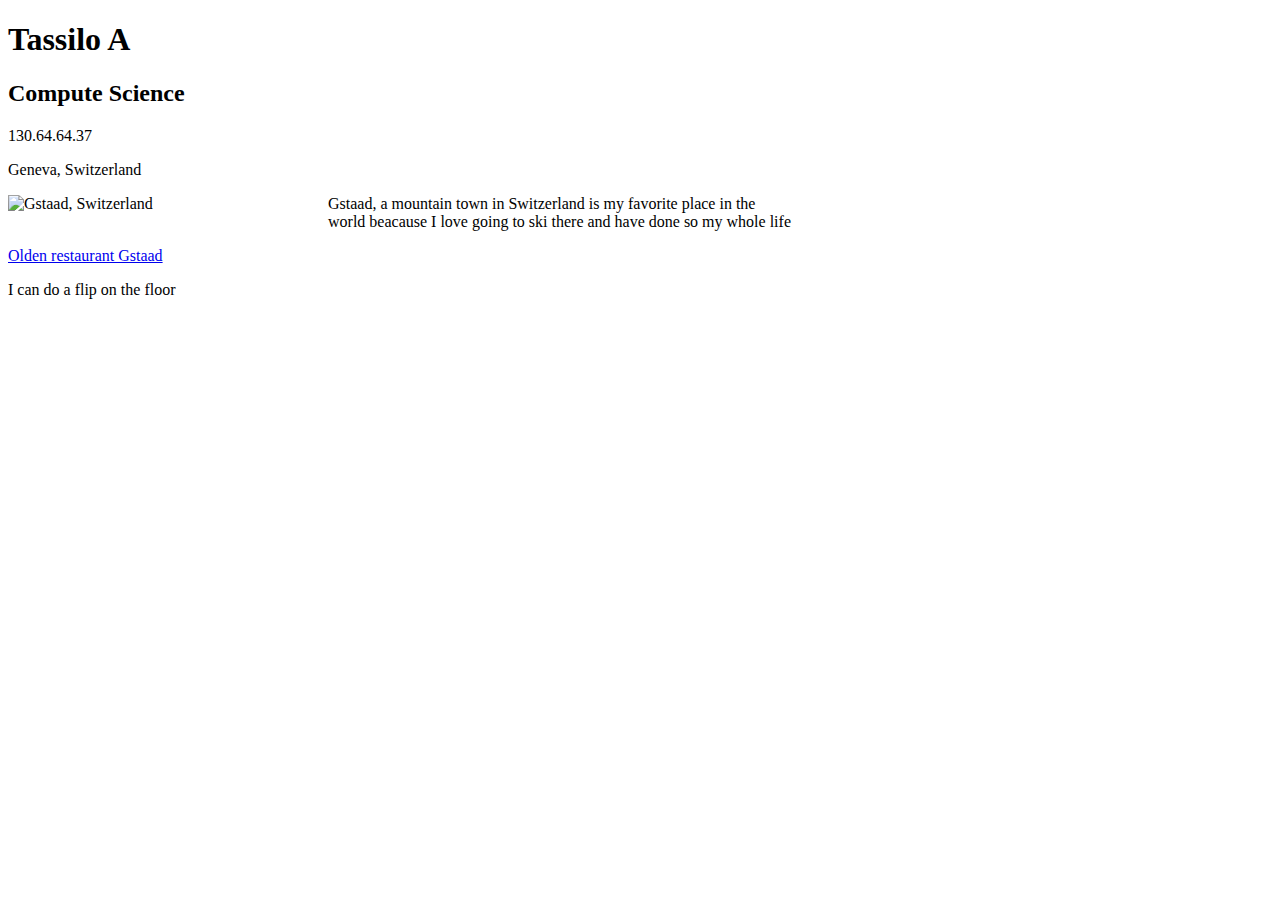
==== index.html @ 551d8a58 "Create index.html" ====
<!DOCTYPE html>
<html lang="en">

<head>
    <meta charset="UTF-8">
    <meta name="viewport" content="width=device-width, initial-scale=1.0">
    <title>Document</title>
</head>

<body>
    <h1>Tassilo A</h1>
    <h2>Compute Science</h2>
    <p>130.64.64.37 </p>
    <p>Geneva, Switzerland</p>
    <img src="Park-Gstaad-Winter-view.jpg" alt="Gstaad, Switzerland" width="300"
        style="float: left; margin-right: 20px; margin-bottom: 10px;">Gstaad, a mountain town in Switzerland is my
    favorite place in the <br>world beacause I love going to ski there
    and have done so my whole life<img>

    <p style="clear: both;"></p>

    <a href="https://www.hotelolden.com/en/gastronomy/restaurant/" target="_blank">Olden restaurant Gstaad</a>

    <p>I can do a flip on the floor</p>

</body>

</html>
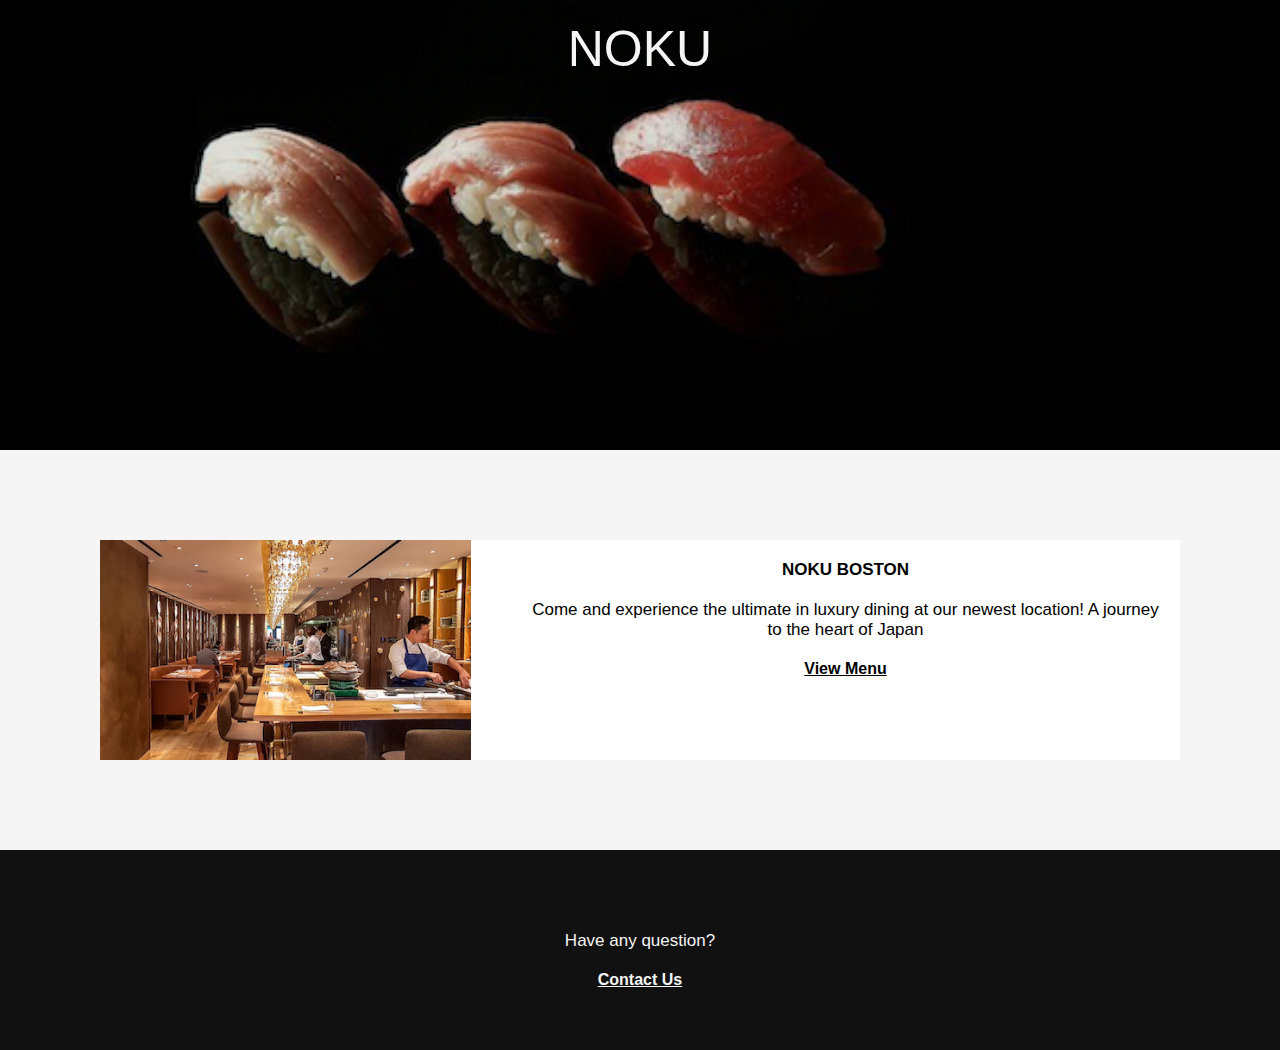
==== commit 04955ab8: "Add files via upload" ====
--- a/index.html
+++ b/index.html
@@ -4,25 +4,33 @@
 <head>
     <meta charset="UTF-8">
     <meta name="viewport" content="width=device-width, initial-scale=1.0">
-    <title>Document</title>
+    <title>Home</title>
+
+    <link rel="stylesheet" href="index.css">
+
+    </style>
 </head>
 
+
 <body>
-    <h1>Tassilo A</h1>
-    <h2>Compute Science</h2>
-    <p>130.64.64.37 </p>
-    <p>Geneva, Switzerland</p>
-    <img src="Park-Gstaad-Winter-view.jpg" alt="Gstaad, Switzerland" width="300"
-        style="float: left; margin-right: 20px; margin-bottom: 10px;">Gstaad, a mountain town in Switzerland is my
-    favorite place in the <br>world beacause I love going to ski there
-    and have done so my whole life<img>
+    <header>
+        <a id="headerLogo" href="index.html">
+            NOKU </a>
+    </header>
 
-    <p style="clear: both;"></p>
-
-    <a href="https://www.hotelolden.com/en/gastronomy/restaurant/" target="_blank">Olden restaurant Gstaad</a>
-
-    <p>I can do a flip on the floor</p>
+    <section id="homeSection">
+        <img id="homeImg" src="restaurant.jpg" height="220px">
+        <div style="display:flex; justify-content:flex-start; flex-direction:column">
+            <p id="bodyText"><b>NOKU BOSTON </b><br> <br>Come and experience the ultimate in luxury dining at our newest
+                location! A journey to the heart of Japan</p>
+            <a class="link" href="menu.html">View Menu</a>
+        </div>
+    </section>
+    <section id="footer">
+        <p id="bodyText">Have any question?</p>
+        <a class="link" href="contact.html" style="color:whitesmoke">Contact Us</a>
+    </section>
 
 </body>
 
-</html>
+</html>--- a/index.css
+++ b/index.css
@@ -0,0 +1,123 @@
+* {
+    text-decoration: none;
+    font-family: 'Arial';
+    margin: 0;
+    padding: 0;
+}
+
+body {
+    background-color: whitesmoke;
+}
+
+header {
+    height: 50vh;
+    background-image: url('hero.png');
+    background-position: right;
+    background-repeat: no-repeat;
+    background-size: cover;
+
+    display: flex;
+    justify-content: center;
+}
+
+#headerLogo {
+    color: whitesmoke;
+    font-size: 50px;
+    margin-top: 20px;
+    height: 50px;
+}
+
+.link {
+    color: rgb(0, 0, 0);
+    font-weight: bold;
+    margin: 0 auto;
+    text-decoration: underline;
+}
+
+a:hover {
+    opacity: 70%;
+}
+
+#headerText {
+    font-weight: bold;
+    color: whitesmoke;
+    font-weight: normal;
+    margin-top: 230px;
+    display: flex;
+    justify-content: center;
+    font-size: 20px;
+
+}
+
+#homeImg {
+    margin-right: 40px;
+}
+
+#homeSection {
+    margin: 90px 100px;
+    background-color: #ffffff;
+    height: 220px;
+    display: flex;
+    justify-content: flex-start;
+}
+
+
+#bodyText {
+    margin: 20px 20px;
+    text-align: center;
+    font-size: 17px;
+    margin: 20px;
+}
+
+#footer {
+    display: flex;
+    justify-content: center;
+    flex-direction: column;
+    background-color: #111111;
+    color: whitesmoke;
+    height: 200px;
+}
+
+@media (max-width: 768px) {
+    #homeSection {
+        margin: 20px 10px;
+        /* Remove horizontal margin */
+        flex-direction: column;
+        /* Stack content vertically */
+        text-align: center;
+        align-items: center;
+        height: auto;
+        padding-bottom: 130px;
+        padding-top: 130px;
+    }
+
+    #homeImg {
+        margin: 0 0 20px 0;
+        /* Adjust image margin for mobile */
+        width: auto;
+        /* Make the image more fluid on mobile */
+    }
+
+    #bodyText {
+        font-size: 15px;
+        /* Decrease font size for mobile */
+    }
+
+    #headerLogo {
+        font-size: 40px;
+        /* Make logo smaller for mobile */
+    }
+
+    header {
+        height: 30vh;
+        /* Reduce the height of the header for mobile */
+        background-position: center;
+        /* Adjust background position */
+    }
+
+    #footer {
+        height: auto;
+        /* Let footer height adjust based on content */
+        padding: 20px;
+    }
+}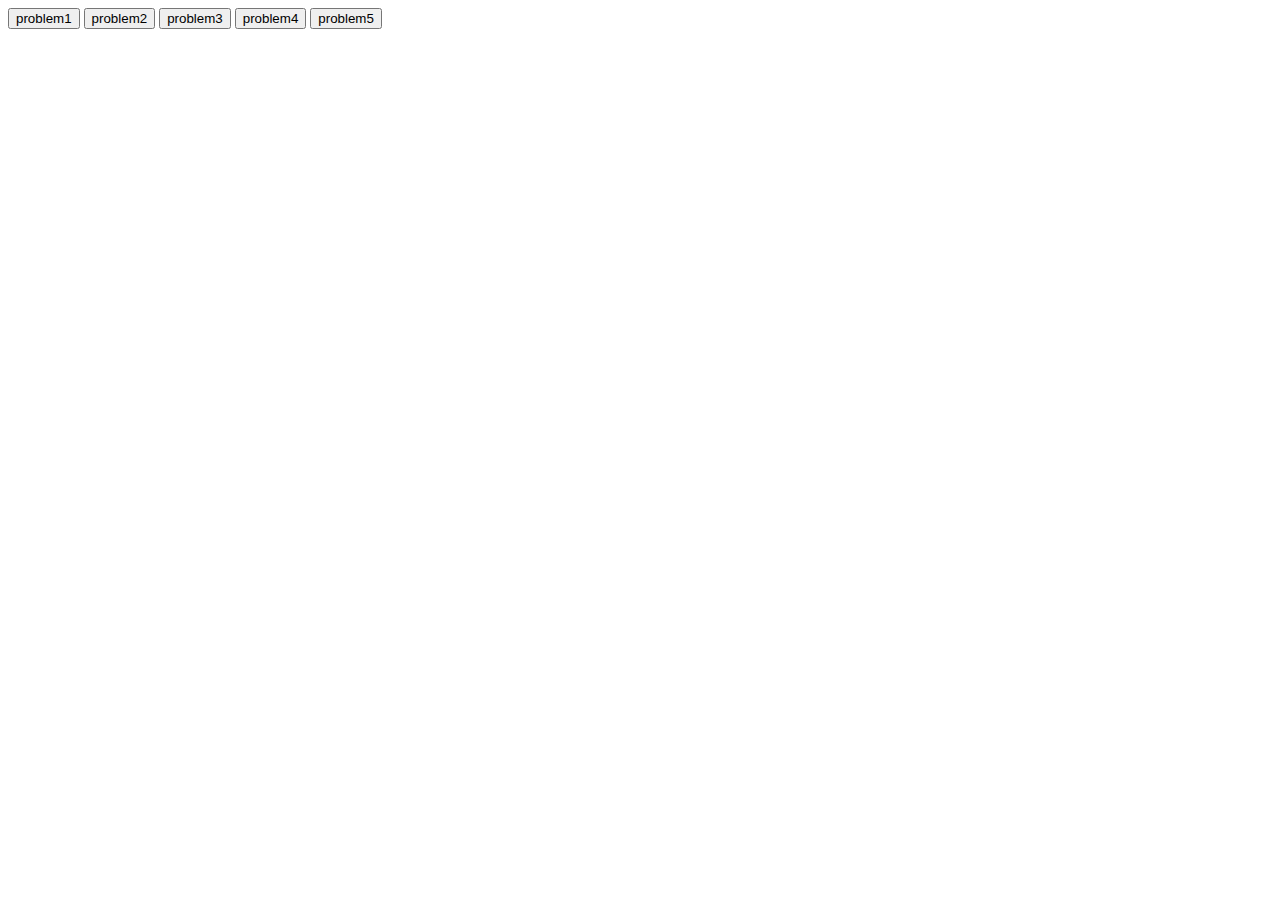
==== commit c070c6c9: "Add files via upload" ====
--- a/index.html
+++ b/index.html
@@ -4,32 +4,82 @@
 <head>
     <meta charset="UTF-8">
     <meta name="viewport" content="width=device-width, initial-scale=1.0">
-    <title>Home</title>
-
-    <link rel="stylesheet" href="index.css">
-
-    </style>
+    <title>Js Worksheet</title>
 </head>
 
+<body>
 
-<body>
-    <header>
-        <a id="headerLogo" href="index.html">
-            NOKU </a>
-    </header>
+    <button onclick="problem1()"> problem1 </button>
+    <button onclick="problem2()"> problem2 </button>
+    <button onclick="problem3()"> problem3 </button>
+    <button onclick="problem4()"> problem4 </button>
+    <button onclick="problem5()"> problem5 </button>
 
-    <section id="homeSection">
-        <img id="homeImg" src="restaurant.jpg" height="220px">
-        <div style="display:flex; justify-content:flex-start; flex-direction:column">
-            <p id="bodyText"><b>NOKU BOSTON </b><br> <br>Come and experience the ultimate in luxury dining at our newest
-                location! A journey to the heart of Japan</p>
-            <a class="link" href="menu.html">View Menu</a>
-        </div>
-    </section>
-    <section id="footer">
-        <p id="bodyText">Have any question?</p>
-        <a class="link" href="contact.html" style="color:whitesmoke">Contact Us</a>
-    </section>
+    <script>
+        function problem1() {
+            for (n = 40; n >= 10; n -= 2) {
+                alert(n)
+            }
+        }
+
+        function problem2() {
+            let sum = 0;
+
+            while (sum <= 20) {
+                let input = prompt("Enter a number:");
+                sum += parseInt(input);
+            }
+        }
+
+        function problem3() {
+            let sum = 0;
+            let numbers = new Array();
+
+            while (sum <= 20) {
+                let input = prompt("Enter a number:");
+                sum += parseInt(input);
+                numbers.push(input);
+            }
+
+            document.write(numbers);
+        }
+
+        function problem4() {
+
+            let songs = {
+                "Overseas": "Ken Karson",
+                "Timeless": "Playboy Carti",
+                "Over": "Playboy Carti",
+                "Freestyle 3": "Ken Karson",
+                "Bubbly": "Young Thug"
+            }
+
+            for (song in songs) {
+                //document.write(songs[song] + ", " + song + "<br>");
+                document.write(song + ", " + songs[song] + "<br>");
+            }
+        }
+
+        function problem5() {
+
+            let songs = {
+                "Overseas": "Ken Karson",
+                "Timeless": "Playboy Carti",
+                "Over": "Playboy Carti",
+                "Freestyle 3": "Ken Karson",
+                "Bubbly": "Young Thug"
+            }
+
+            let input = prompt("Enter an artist:");
+
+            for (song in songs) {
+                if (songs[song].toLowerCase() === input.toLowerCase()) {
+                    document.write(song + "<br>");
+                }
+            }
+        }
+
+    </script>
 
 </body>
 
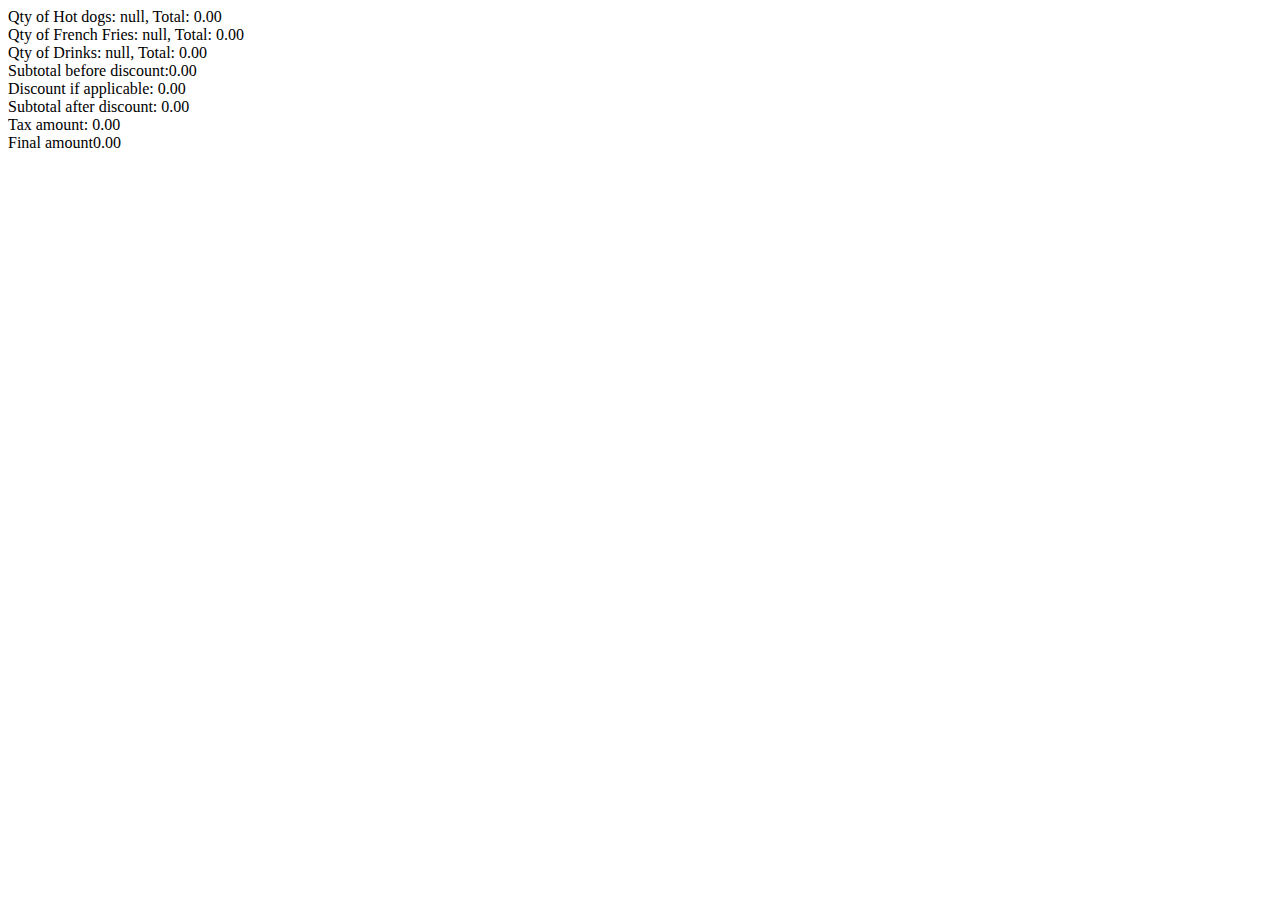
==== commit 967be2b8: "Add files via upload" ====
--- a/index.html
+++ b/index.html
@@ -4,80 +4,66 @@
 <head>
     <meta charset="UTF-8">
     <meta name="viewport" content="width=device-width, initial-scale=1.0">
-    <title>Js Worksheet</title>
+    <title>Document</title>
 </head>
 
 <body>
 
-    <button onclick="problem1()"> problem1 </button>
-    <button onclick="problem2()"> problem2 </button>
-    <button onclick="problem3()"> problem3 </button>
-    <button onclick="problem4()"> problem4 </button>
-    <button onclick="problem5()"> problem5 </button>
+    <script>
 
-    <script>
-        function problem1() {
-            for (n = 40; n >= 10; n -= 2) {
-                alert(n)
-            }
+        const hotdogs = 4.8;
+        const frenchFries = 3.95;
+        const drinks = 1.99;
+
+        let numDogs = prompt("How many Hot Dogs do you want:");
+        let numFries = prompt("How many French Fries do you want:");
+        let numSoda = prompt("How many Sodas do you want:");
+
+        //Calc total
+        const totalOriginal = (numDogs * hotdogs) + (numFries * frenchFries) + (numSoda * drinks);
+        let discount = 0;
+
+        //Apply discount
+        if (totalOriginal >= 25) {
+            discount = total * 0.1;
         }
 
-        function problem2() {
-            let sum = 0;
+        const totalAfterDiscount = totalOriginal - discount;
 
-            while (sum <= 20) {
-                let input = prompt("Enter a number:");
-                sum += parseInt(input);
+        const taxAmount = totalAfterDiscount * 0.0625
+
+        const finalTotal = totalAfterDiscount + taxAmount;
+
+        document.write("Qty of Hot dogs: " + numDogs + ",    Total: " + showMoney(numDogs * hotdogs) + "<br>");
+        document.write("Qty of French Fries: " + numFries + ",    Total: " + showMoney(numFries * frenchFries) + "<br>");
+        document.write("Qty of Drinks: " + numSoda + ",    Total: " + showMoney(numSoda * drinks) + "<br>");
+        document.write("Subtotal before discount:" + showMoney(totalOriginal) + "<br>");
+        document.write("Discount if applicable: " + showMoney(discount) + "<br>");
+        document.write("Subtotal after discount: " + showMoney(totalAfterDiscount) + "<br>");
+        document.write("Tax amount: " + showMoney(taxAmount) + "<br>");
+        document.write("Final amount" + showMoney(finalTotal) + "<br>");
+
+
+
+        function showMoney(number) {
+            let roundedNumber = Math.round(number * 100) / 100;
+
+            let result = roundedNumber.toString();
+
+            if (result.indexOf('.') === -1) {
+                result += '.00';
             }
+
+            else {
+                let decimalPart = result.split('.')[1];
+                if (decimalPart.length === 1) {
+                    result += '0';
+                }
+            }
+
+            return result;
         }
 
-        function problem3() {
-            let sum = 0;
-            let numbers = new Array();
-
-            while (sum <= 20) {
-                let input = prompt("Enter a number:");
-                sum += parseInt(input);
-                numbers.push(input);
-            }
-
-            document.write(numbers);
-        }
-
-        function problem4() {
-
-            let songs = {
-                "Overseas": "Ken Karson",
-                "Timeless": "Playboy Carti",
-                "Over": "Playboy Carti",
-                "Freestyle 3": "Ken Karson",
-                "Bubbly": "Young Thug"
-            }
-
-            for (song in songs) {
-                //document.write(songs[song] + ", " + song + "<br>");
-                document.write(song + ", " + songs[song] + "<br>");
-            }
-        }
-
-        function problem5() {
-
-            let songs = {
-                "Overseas": "Ken Karson",
-                "Timeless": "Playboy Carti",
-                "Over": "Playboy Carti",
-                "Freestyle 3": "Ken Karson",
-                "Bubbly": "Young Thug"
-            }
-
-            let input = prompt("Enter an artist:");
-
-            for (song in songs) {
-                if (songs[song].toLowerCase() === input.toLowerCase()) {
-                    document.write(song + "<br>");
-                }
-            }
-        }
 
     </script>
 
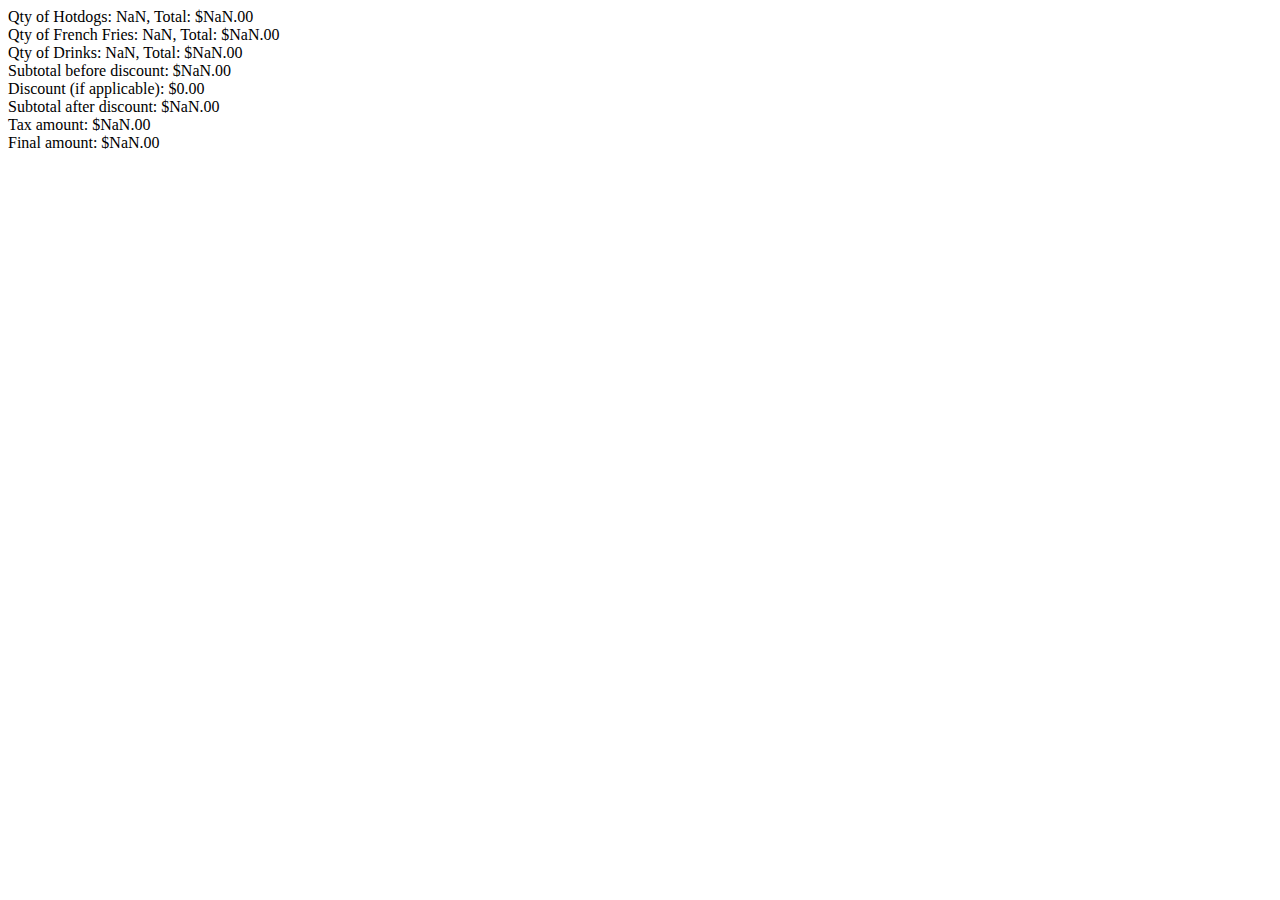
==== commit 9efac36e: "Update index.html" ====
--- a/index.html
+++ b/index.html
@@ -11,38 +11,41 @@
 
     <script>
 
-        const hotdogs = 4.8;
-        const frenchFries = 3.95;
-        const drinks = 1.99;
+        const items = {
+            "Hotdogs": 4.80,
+            "Fries": 3.95,
+            "Soda": 1.99
+        };
 
-        let numDogs = prompt("How many Hot Dogs do you want:");
-        let numFries = prompt("How many French Fries do you want:");
-        let numSoda = prompt("How many Sodas do you want:");
+        let quantities = {};
 
-        //Calc total
-        const totalOriginal = (numDogs * hotdogs) + (numFries * frenchFries) + (numSoda * drinks);
+        for (let item in items) {
+            let quantity = parseInt(prompt(`How many ${item} would you like?`));
+            quantities[item] = quantity;
+        }
+
+        let total = 0;
+        for (let item in items) {
+            total += quantities[item] * items[item];
+        }
+
         let discount = 0;
-
-        //Apply discount
-        if (totalOriginal >= 25) {
+        if (total >= 25) {
             discount = total * 0.1;
         }
 
-        const totalAfterDiscount = totalOriginal - discount;
-
-        const taxAmount = totalAfterDiscount * 0.0625
-
+        const totalAfterDiscount = total - discount;
+        const taxAmount = totalAfterDiscount * 0.0625;
         const finalTotal = totalAfterDiscount + taxAmount;
 
-        document.write("Qty of Hot dogs: " + numDogs + ",    Total: " + showMoney(numDogs * hotdogs) + "<br>");
-        document.write("Qty of French Fries: " + numFries + ",    Total: " + showMoney(numFries * frenchFries) + "<br>");
-        document.write("Qty of Drinks: " + numSoda + ",    Total: " + showMoney(numSoda * drinks) + "<br>");
-        document.write("Subtotal before discount:" + showMoney(totalOriginal) + "<br>");
-        document.write("Discount if applicable: " + showMoney(discount) + "<br>");
-        document.write("Subtotal after discount: " + showMoney(totalAfterDiscount) + "<br>");
-        document.write("Tax amount: " + showMoney(taxAmount) + "<br>");
-        document.write("Final amount" + showMoney(finalTotal) + "<br>");
-
+        document.write("Qty of Hotdogs: " + quantities["Hotdogs"] + ",    Total: $" + showMoney(quantities["Hotdogs"] * items["Hotdogs"]) + "<br>");
+        document.write("Qty of French Fries: " + quantities["Fries"] + ",    Total: $" + showMoney(quantities["Fries"] * items["Fries"]) + "<br>");
+        document.write("Qty of Drinks: " + quantities["Soda"] + ",    Total: $" + showMoney(quantities["Soda"] * items["Soda"]) + "<br>");
+        document.write("Subtotal before discount: $" + showMoney(total) + "<br>");
+        document.write("Discount (if applicable): $" + showMoney(discount) + "<br>");
+        document.write("Subtotal after discount: $" + showMoney(totalAfterDiscount) + "<br>");
+        document.write("Tax amount: $" + showMoney(taxAmount) + "<br>");
+        document.write("Final amount: $" + showMoney(finalTotal) + "<br>");
 
 
         function showMoney(number) {
@@ -69,4 +72,4 @@
 
 </body>
 
-</html>+</html>
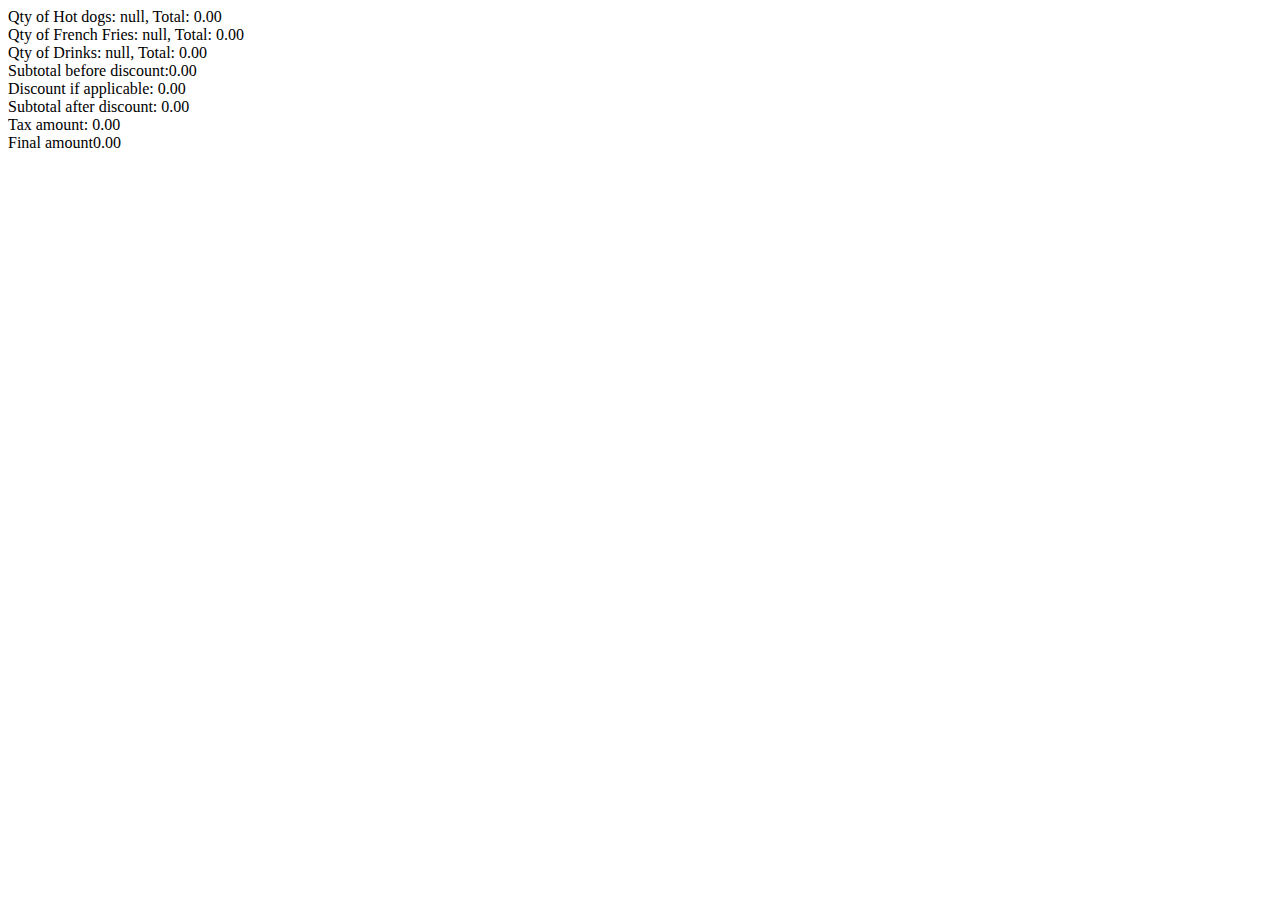
==== commit 86d88bd9: "Update index.html" ====
--- a/index.html
+++ b/index.html
@@ -11,41 +11,38 @@
 
     <script>
 
-        const items = {
-            "Hotdogs": 4.80,
-            "Fries": 3.95,
-            "Soda": 1.99
-        };
+        const hotdogs = 4.8;
+        const frenchFries = 3.95;
+        const drinks = 1.99;
 
-        let quantities = {};
+        let numDogs = prompt("How many Hot Dogs do you want:");
+        let numFries = prompt("How many French Fries do you want:");
+        let numSoda = prompt("How many Sodas do you want:");
 
-        for (let item in items) {
-            let quantity = parseInt(prompt(`How many ${item} would you like?`));
-            quantities[item] = quantity;
-        }
+        //Calc total
+        const totalOriginal = (numDogs * hotdogs) + (numFries * frenchFries) + (numSoda * drinks);
+        let discount = 0;
 
-        let total = 0;
-        for (let item in items) {
-            total += quantities[item] * items[item];
-        }
-
-        let discount = 0;
-        if (total >= 25) {
+        //Apply discount
+        if (totalOriginal >= 25) {
             discount = total * 0.1;
         }
 
-        const totalAfterDiscount = total - discount;
-        const taxAmount = totalAfterDiscount * 0.0625;
+        const totalAfterDiscount = totalOriginal - discount;
+
+        const taxAmount = totalAfterDiscount * 0.0625
+
         const finalTotal = totalAfterDiscount + taxAmount;
 
-        document.write("Qty of Hotdogs: " + quantities["Hotdogs"] + ",    Total: $" + showMoney(quantities["Hotdogs"] * items["Hotdogs"]) + "<br>");
-        document.write("Qty of French Fries: " + quantities["Fries"] + ",    Total: $" + showMoney(quantities["Fries"] * items["Fries"]) + "<br>");
-        document.write("Qty of Drinks: " + quantities["Soda"] + ",    Total: $" + showMoney(quantities["Soda"] * items["Soda"]) + "<br>");
-        document.write("Subtotal before discount: $" + showMoney(total) + "<br>");
-        document.write("Discount (if applicable): $" + showMoney(discount) + "<br>");
-        document.write("Subtotal after discount: $" + showMoney(totalAfterDiscount) + "<br>");
-        document.write("Tax amount: $" + showMoney(taxAmount) + "<br>");
-        document.write("Final amount: $" + showMoney(finalTotal) + "<br>");
+        document.write("Qty of Hot dogs: " + numDogs + ",    Total: " + showMoney(numDogs * hotdogs) + "<br>");
+        document.write("Qty of French Fries: " + numFries + ",    Total: " + showMoney(numFries * frenchFries) + "<br>");
+        document.write("Qty of Drinks: " + numSoda + ",    Total: " + showMoney(numSoda * drinks) + "<br>");
+        document.write("Subtotal before discount:" + showMoney(totalOriginal) + "<br>");
+        document.write("Discount if applicable: " + showMoney(discount) + "<br>");
+        document.write("Subtotal after discount: " + showMoney(totalAfterDiscount) + "<br>");
+        document.write("Tax amount: " + showMoney(taxAmount) + "<br>");
+        document.write("Final amount" + showMoney(finalTotal) + "<br>");
+
 
 
         function showMoney(number) {
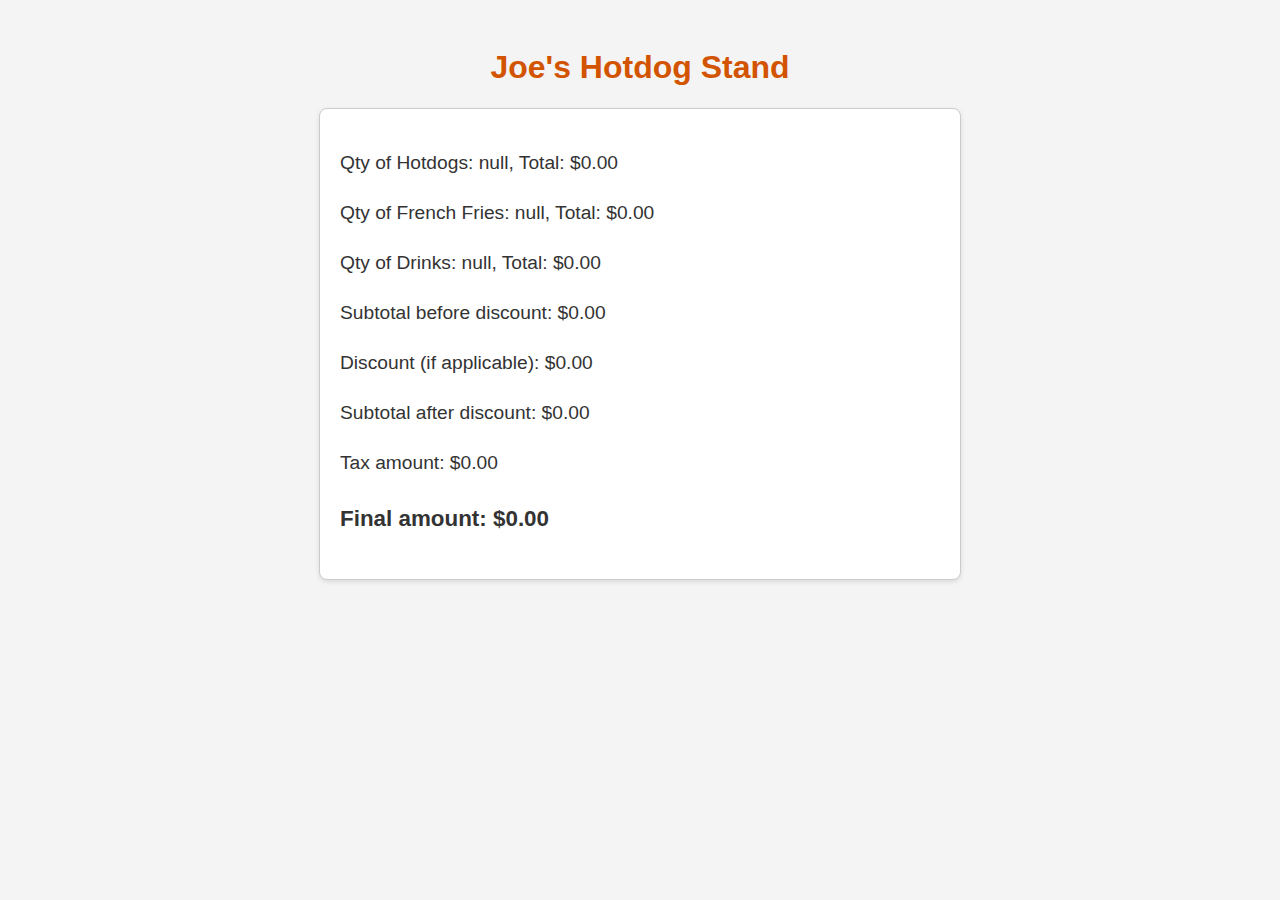
==== commit e04102bc: "Update index.html" ====
--- a/index.html
+++ b/index.html
@@ -4,68 +4,98 @@
 <head>
     <meta charset="UTF-8">
     <meta name="viewport" content="width=device-width, initial-scale=1.0">
-    <title>Document</title>
+    <title>Joe's Hotdog Stand</title>
+    <style>
+        body {
+            font-family: Arial, sans-serif;
+            background-color: #f4f4f4;
+            color: #333;
+            padding: 20px;
+        }
+
+        h1 {
+            color: #d35400;
+            text-align: center;
+        }
+
+        .order-summary {
+            background-color: #fff;
+            padding: 20px;
+            margin: 20px auto;
+            max-width: 600px;
+            border: 1px solid #ccc;
+            border-radius: 8px;
+            box-shadow: 0 2px 5px rgba(0, 0, 0, 0.1);
+        }
+
+        p {
+            font-size: 1.2em;
+            line-height: 1.6em;
+        }
+
+        .total {
+            font-weight: bold;
+            font-size: 1.4em;
+        }
+    </style>
 </head>
 
 <body>
 
-    <script>
+    <h1>Joe's Hotdog Stand</h1>
 
-        const hotdogs = 4.8;
-        const frenchFries = 3.95;
-        const drinks = 1.99;
+    <div class="order-summary">
+        <script>
+            const hotdogs = 4.8;
+            const frenchFries = 3.95;
+            const drinks = 1.99;
 
-        let numDogs = prompt("How many Hot Dogs do you want:");
-        let numFries = prompt("How many French Fries do you want:");
-        let numSoda = prompt("How many Sodas do you want:");
+            let numDogs = prompt("How many Hot Dogs do you want:");
+            let numFries = prompt("How many French Fries do you want:");
+            let numSoda = prompt("How many Sodas do you want:");
 
-        //Calc total
-        const totalOriginal = (numDogs * hotdogs) + (numFries * frenchFries) + (numSoda * drinks);
-        let discount = 0;
+            // Calculate total
+            const totalOriginal = (numDogs * hotdogs) + (numFries * frenchFries) + (numSoda * drinks);
+            let discount = 0;
 
-        //Apply discount
-        if (totalOriginal >= 25) {
-            discount = total * 0.1;
-        }
-
-        const totalAfterDiscount = totalOriginal - discount;
-
-        const taxAmount = totalAfterDiscount * 0.0625
-
-        const finalTotal = totalAfterDiscount + taxAmount;
-
-        document.write("Qty of Hot dogs: " + numDogs + ",    Total: " + showMoney(numDogs * hotdogs) + "<br>");
-        document.write("Qty of French Fries: " + numFries + ",    Total: " + showMoney(numFries * frenchFries) + "<br>");
-        document.write("Qty of Drinks: " + numSoda + ",    Total: " + showMoney(numSoda * drinks) + "<br>");
-        document.write("Subtotal before discount:" + showMoney(totalOriginal) + "<br>");
-        document.write("Discount if applicable: " + showMoney(discount) + "<br>");
-        document.write("Subtotal after discount: " + showMoney(totalAfterDiscount) + "<br>");
-        document.write("Tax amount: " + showMoney(taxAmount) + "<br>");
-        document.write("Final amount" + showMoney(finalTotal) + "<br>");
-
-
-
-        function showMoney(number) {
-            let roundedNumber = Math.round(number * 100) / 100;
-
-            let result = roundedNumber.toString();
-
-            if (result.indexOf('.') === -1) {
-                result += '.00';
+            // Apply discount if total is greater than or equal to $25
+            if (totalOriginal >= 25) {
+                discount = totalOriginal * 0.1;
             }
 
-            else {
-                let decimalPart = result.split('.')[1];
-                if (decimalPart.length === 1) {
-                    result += '0';
+            const totalAfterDiscount = totalOriginal - discount;
+            const taxAmount = totalAfterDiscount * 0.0625;
+            const finalTotal = totalAfterDiscount + taxAmount;
+
+            // Display the order summary
+            document.write("<p>Qty of Hotdogs: " + numDogs + ", Total: $" + showMoney(numDogs * hotdogs) + "</p>");
+            document.write("<p>Qty of French Fries: " + numFries + ", Total: $" + showMoney(numFries * frenchFries) + "</p>");
+            document.write("<p>Qty of Drinks: " + numSoda + ", Total: $" + showMoney(numSoda * drinks) + "</p>");
+            document.write("<p>Subtotal before discount: $" + showMoney(totalOriginal) + "</p>");
+            document.write("<p>Discount (if applicable): $" + showMoney(discount) + "</p>");
+            document.write("<p>Subtotal after discount: $" + showMoney(totalAfterDiscount) + "</p>");
+            document.write("<p>Tax amount: $" + showMoney(taxAmount) + "</p>");
+            document.write("<p class='total'>Final amount: $" + showMoney(finalTotal) + "</p>");
+
+            // Function to round numbers to two decimal places
+            function showMoney(number) {
+                let roundedNumber = Math.round(number * 100) / 100;
+                let result = roundedNumber.toString();
+
+                if (result.indexOf('.') === -1) {
+                    result += '.00';
+                } else {
+                    let decimalPart = result.split('.')[1];
+                    if (decimalPart.length === 1) {
+                        result += '0';
+                    }
                 }
+
+                return result;
             }
 
-            return result;
-        }
-
-
-    </script>
+        </script>
+    </div>
 
 </body>
 
